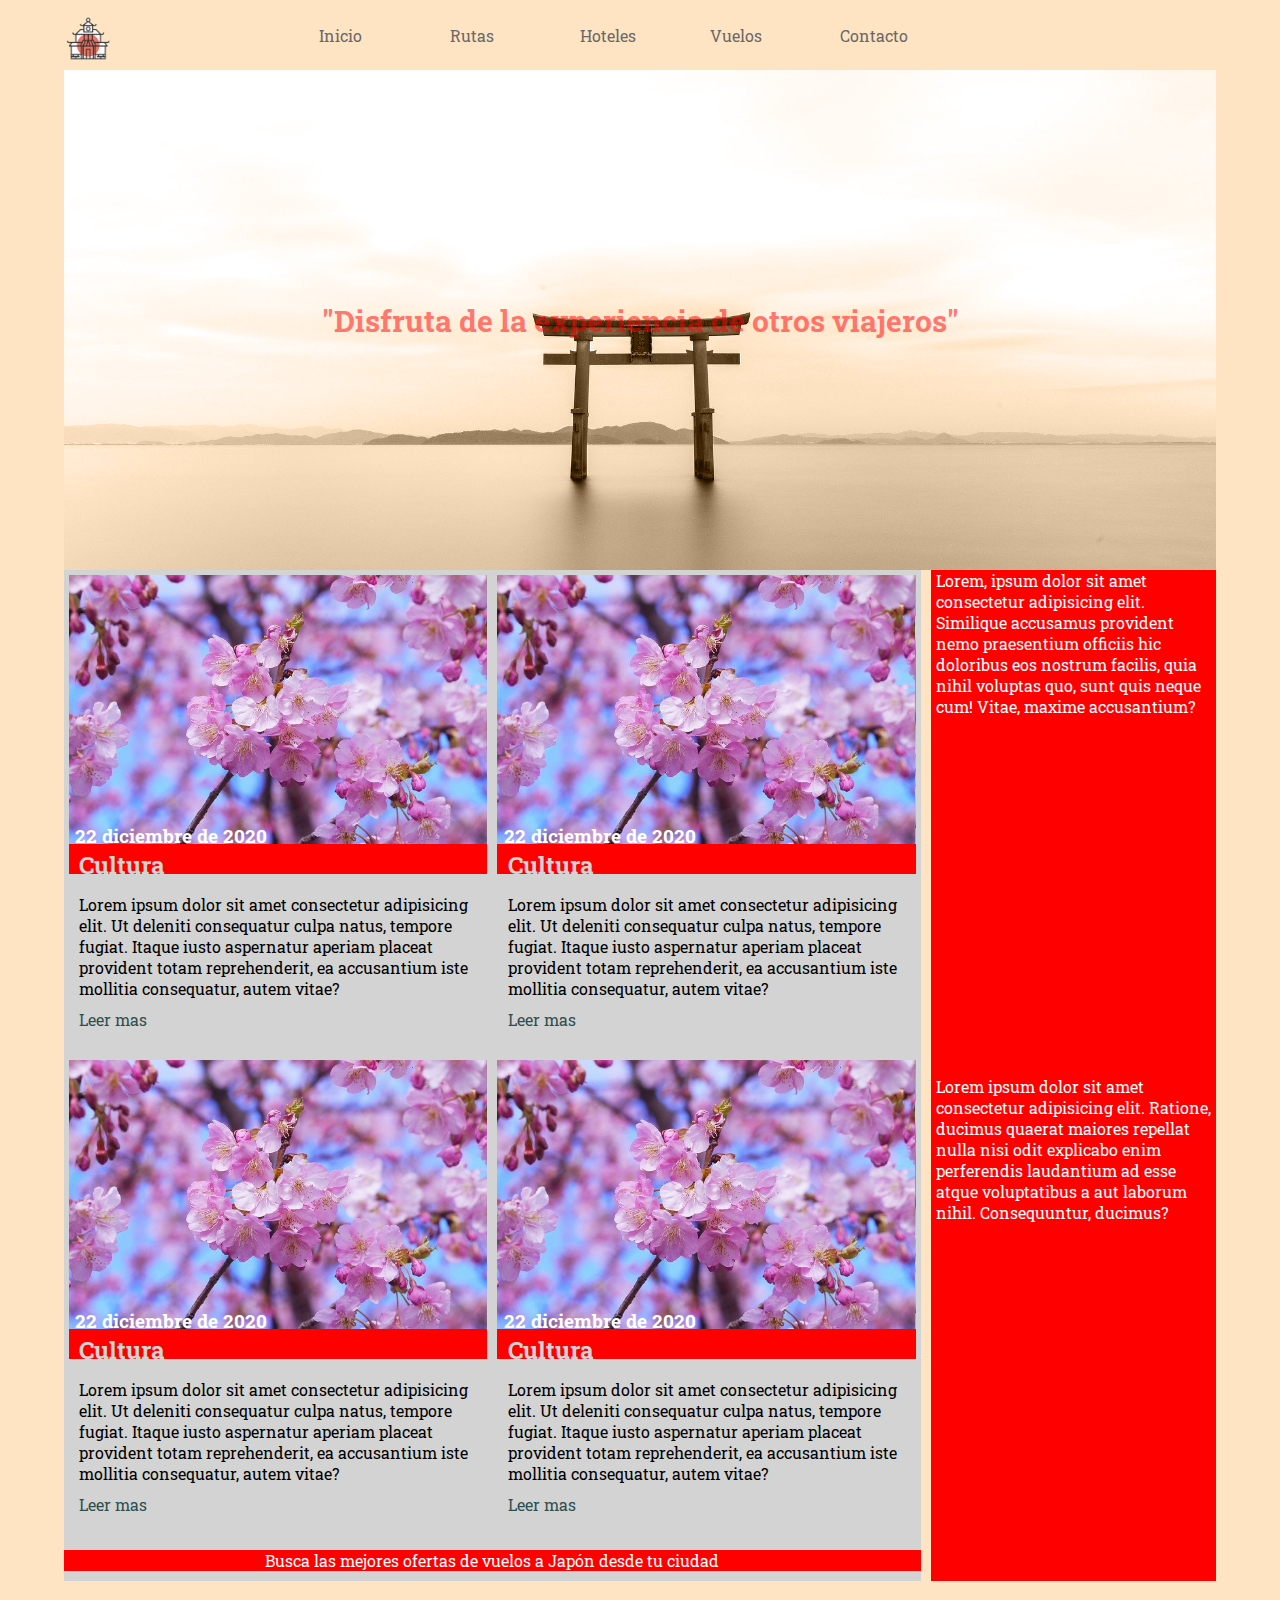
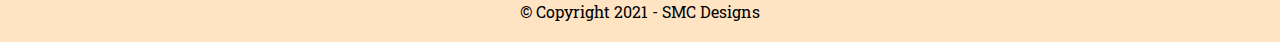
==== Nivel-3/index.html @ 650ad165 "Frst" ====
<!DOCTYPE html>
<html lang="en">
<head>
    <meta charset="UTF-8">
    <meta http-equiv="X-UA-Compatible" content="IE=edge">
    <meta name="viewport" content="width=device-width, initial-scale=1.0">
    <title>Restaurante Japón</title>
    <link rel="stylesheet" href="style.css">
    <link rel="stylesheet" href="https://pro.fontawesome.com/releases/v5.10.0/css/all.css" integrity="sha384-AYmEC3Yw5cVb3ZcuHtOA93w35dYTsvhLPVnYs9eStHfGJvOvKxVfELGroGkvsg+p" crossorigin="anonymous"/>
    <link rel="preconnect" href="https://fonts.gstatic.com">
<link href="https://fonts.googleapis.com/css2?family=Roboto+Slab&display=swap" rel="stylesheet">
</head>
<body>
    <nav>
        <div class="logo-container"> 
            <img src="./Material activitat Flex nivell 2-logo.png" alt="">
        </div> 
        <ul>
            <li><i class="fas fa-home"></i> <a href="">Inicio</a> </li>
            <li><i class="fas fa-road"></i> <a href="#">Rutas</a> </li>
            <li><i class="fas fa-hotel"></i> <a href="#">Hoteles</a></li>
            <li><i class="fas fa-fighter-jet"></i><a href="#">Vuelos</a></li>
            <li><i class="fas fa-phone"></i><a href="#">Contacto</a></li>
        </ul>
        <ul>
            <li><i class="fab fa-facebook-f"></i></li>
            <li><i class="fab fa-twitter"></i></li>
            <li><i class="fab fa-instagram"></i></li>
           
        </ul>
    </nav>
    <header>
        
        <h2>"Disfruta de la experiencia de otros viajeros"</h2>
    </header>
    <section>
    <article>
        <div class="container">
            <div class="container-grid">
                    <div class="grid-item">
                        <div class="img-item-container">
                        
                             <img src="./cherry-blossoms-1317308_640.jpg" alt="">
                             <div class="absolut-container">
                            <span>
                                <h3 class="date">
                                22 diciembre de 2020
                            </h3>
                            </span>
                                
                            </div>
                        </div>
                        <div class="cultura-container">
                            <h2>Cultura</h2>
                        </div>
                        <div class="text">
                        
                            <p>Lorem ipsum dolor sit amet consectetur adipisicing elit. Ut deleniti consequatur culpa natus, tempore fugiat. Itaque iusto aspernatur aperiam placeat provident totam reprehenderit, ea accusantium iste mollitia consequatur, autem vitae?</p>
                            <a href="#">Leer mas</a>
                        </div>
                    </div>


                    <div class="grid-item">
                        <div class="img-item-container">
                        
                             <img src="./cherry-blossoms-1317308_640.jpg" alt="">
                             <div class="absolut-container">
                            <span>
                                <h3 class="date">
                                22 diciembre de 2020
                            </h3>
                            </span>
                                
                            </div>
                        </div>
                        <div class="cultura-container">
                            <h2>Cultura</h2>
                        </div>
                        <div class="text">
                        
                            <p>Lorem ipsum dolor sit amet consectetur adipisicing elit. Ut deleniti consequatur culpa natus, tempore fugiat. Itaque iusto aspernatur aperiam placeat provident totam reprehenderit, ea accusantium iste mollitia consequatur, autem vitae?</p>
                            <a href="#">Leer mas</a>
                        </div>
                    </div>





                    <div class="grid-item">
                        <div class="img-item-container">
                        
                             <img src="./cherry-blossoms-1317308_640.jpg" alt="">
                             <div class="absolut-container">
                            <span>
                                <h3 class="date">
                                22 diciembre de 2020
                            </h3>
                            </span>
                                
                            </div>
                        </div>
                        <div class="cultura-container">
                            <h2>Cultura</h2>
                        </div>
                        <div class="text">
                        
                            <p>Lorem ipsum dolor sit amet consectetur adipisicing elit. Ut deleniti consequatur culpa natus, tempore fugiat. Itaque iusto aspernatur aperiam placeat provident totam reprehenderit, ea accusantium iste mollitia consequatur, autem vitae?</p>
                            <a href="#">Leer mas</a>
                        </div>
                    </div>



                    <div class="grid-item">
                        <div class="img-item-container">
                        
                             <img src="./cherry-blossoms-1317308_640.jpg" alt="">
                             <div class="absolut-container">
                            <span>
                                <h3 class="date">
                                22 diciembre de 2020
                            </h3>
                            </span>
                                
                            </div>
                        </div>
                        <div class="cultura-container">
                            <h2>Cultura</h2>
                        </div>
                        <div class="text">
                        
                            <p>Lorem ipsum dolor sit amet consectetur adipisicing elit. Ut deleniti consequatur culpa natus, tempore fugiat. Itaque iusto aspernatur aperiam placeat provident totam reprehenderit, ea accusantium iste mollitia consequatur, autem vitae?</p>
                            <a href="#">Leer mas</a>
                        </div>
                    </div>
                    <div class="last-grid-item">
                        <p>Busca las mejores ofertas de vuelos a Japón desde tu ciudad </p>
                    </div>
            </div>
            <div class="container-text">
                <p>Lorem, ipsum dolor sit amet consectetur adipisicing elit. Similique accusamus provident nemo praesentium officiis hic doloribus eos nostrum facilis, quia nihil voluptas quo, sunt quis neque cum! Vitae, maxime accusantium?</p>
                <p>Lorem ipsum dolor sit amet consectetur adipisicing elit. Ratione, ducimus quaerat maiores repellat nulla nisi odit explicabo enim perferendis laudantium ad esse atque voluptatibus a aut laborum nihil. Consequuntur, ducimus?</p>
            </div>
        </div>

    </article>
    <aside>


    </aside>
</section>
    <footer>

        <p>© Copyright 2021 - SMC Designs</p>
    </footer>

</body>
</html>
---- Nivel-3/style.css ----
*{
    margin: 0;
    padding: 0;
    list-style: none;
    text-decoration: none;
    font-family: 'Roboto Slab', serif;
   
}
html{
    background-color: bisque;
}
img{
   max-width: 100%;
    height: auto;
}
body{

}
header {
    position: relative;
    display: grid;
    grid-template-columns: 1fr;
    background-image: url(./tori-1976609_1920.jpg);
    background-position: center;
    background-position-y: center;
    background-size: cover;
    background-blend-mode: luminosity;
    background-color: bisque;
    width: 90%;
    margin: 0 auto;
    min-height: 500px;
    align-items: center;
    justify-items: center;
}
.navbar-container{
    display: grid;
    justify-content: center;
    width:100%;
    background-color: bisque;
}
nav{
    display: grid;
    grid-template-columns: 1fr 3fr 1fr;
    position: relative;
    width: 90%;
    max-height: 40px;
    justify-content: space-between;
    margin:  0 auto;
    z-index: 10;
    align-items: center;
    min-height: 50px;
   
    background-color: transparent;
    padding: 10px 0;
    
}
.logo-container{
    width: 48px;
    height: auto;
    max-height: 40px;
}
nav > ul{
    display:grid;
    grid-template-columns: 1fr 1fr 1fr 1fr 1fr;
    z-index: 10;
    padding: 0 20px;
}
nav > ul:last-child{
    display:grid;
    grid-template-columns: 1fr 1fr 1fr;
    z-index: 10;
    justify-items: flex-end;
}
nav > ul:last-child > li{
    margin-right: 0;
    margin-left: 10px;
}
nav > ul > li {
    color: dimgray;
    margin-right: 30px;
    cursor: pointer;
}
nav > ul > li:nth-last-child(1) {
    margin-right: 0px;
}
nav > ul > li:hover{
    color: firebrick;
}
nav > ul > li > i{
    color: inherit;
    margin-right: 5px;
}
nav > ul > li > a{
    color: inherit;
}

header > h2{
    top: 50%;
    font-size: 30px;
    color: red;
    text-align: center;
    opacity: 0.5;
}
.container{
    position: relative;
    display: grid;
    width: 90%;
    height: auto;
   grid-template-columns: 3fr 1fr;
    margin: 0 auto;
    justify-content: space-between;
    grid-gap: 10px;

}



/*Container*/
.container-grid{
    position: relative;
    display: grid;
    grid-template-columns: 1fr 1fr;
    grid-template-rows: 1fr 1fr;
 
    background-color: lightgrey;
    
}
.grid-item{
    margin: 10px 10px;

    margin: 5px;
}

.img-item-container{
    position: relative;
    display: grid;
    width: 100%;
    height: auto;
    background-image: url("./cherry-blossoms-1317308_640.jpg");

}
.absolut-container{
    position: absolute;
    display: grid;
    width: 100%;
    height: 100%;
    z-index: 3;
    align-self: baseline;
    top: 0;
    left: 0;
}
.absolut-container span{
    width: 95%;
    margin: 0 auto;
    height: 100%;
    display: grid;
    align-items: flex-end;
}
.date{
    margin: -4px;
    color: #fff;
}
.text{
    display: grid;
    width: 95%;
    margin: 20px auto;

}
.cultura-container{
 display: grid;
 width: 100%;   
 min-height: 30px;
 background-color: red;
 position: relative;

}
.cultura-container h2{
    color: lightgrey;
    position: absolute;
    padding: 0 2.5%;
    width: 100%;
    bottom: -7px;
   
}


.text a{
    cursor: pointer;
    margin-top: 10px;
    color:darkslategrey;
}
.text a:hover{
    color: red;
}
.last-grid-item{
   grid-column: 1/3;
    width: 100%;
    text-align: center;
    margin: 10px auto;
    background-color: red;
}
.last-grid-item p {
    color: #fff;

}
.container-text{
    width: 100%;
    display: grid;
    background-color: red;
}
.container-text p{
    color: #fff;
    margin: 0 5px;
    margin-bottom: 10px;
    height: fit-content;
}


footer{
    margin: 20px 0;
}
footer > p {
    text-align: center;
}

@media(max-width: 768px){
    .container{
        grid-template-columns: none;
       
    }
    
    .container-text{
        margin-top: 10px;
        width: 100%;
    }
    nav > ul > li > i{
        font-size: 15px;
    }
    nav > ul > li > a{
        font-size: 15px;
    }
    nav > ul > li {
        color: dimgray;
        margin-right: 10px;
        cursor: pointer;
    }
}


@media(max-width: 600px){
    .grid-item{
        grid-column: 1;

    }
    .container-grid{
        grid-template-columns: none;
    }
    nav > ul > li > i{
        font-size: 10px;
    }
    nav > ul > li > a{
        font-size: 10px;
    }
}
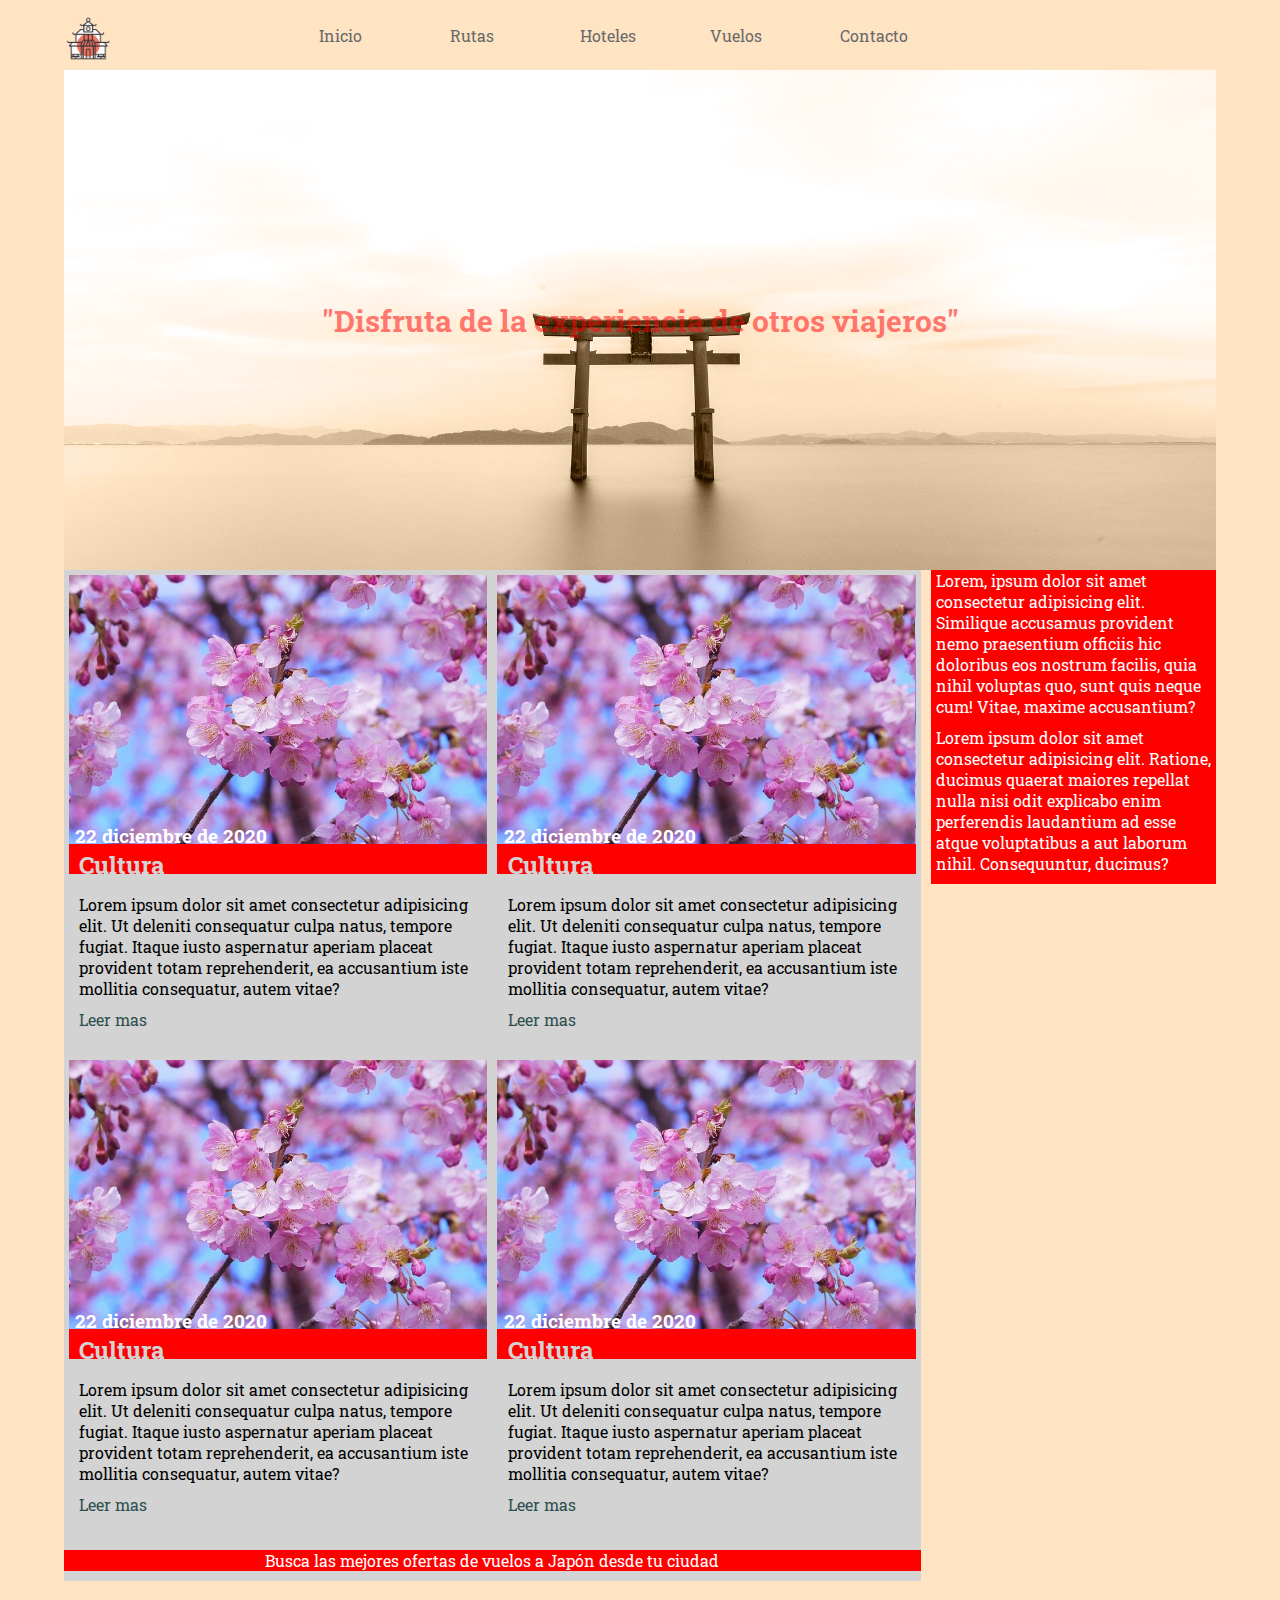
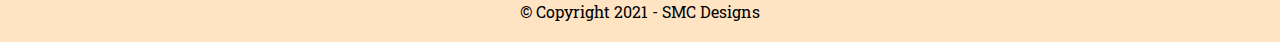
==== commit 1241e2f6: "liempieza" ====
--- a/Nivel-3/index.html
+++ b/Nivel-3/index.html
@@ -13,7 +13,7 @@
 <body>
     <nav>
         <div class="logo-container"> 
-            <img src="./Material activitat Flex nivell 2-logo.png" alt="">
+            <img src="./pictures/Material activitat Flex nivell 2-logo.png" alt="">
         </div> 
         <ul>
             <li><i class="fas fa-home"></i> <a href="">Inicio</a> </li>
@@ -40,7 +40,7 @@
                     <div class="grid-item">
                         <div class="img-item-container">
                         
-                             <img src="./cherry-blossoms-1317308_640.jpg" alt="">
+                             <img src="./pictures/cherry-blossoms-1317308_640.jpg" alt="">
                              <div class="absolut-container">
                             <span>
                                 <h3 class="date">
@@ -64,7 +64,7 @@
                     <div class="grid-item">
                         <div class="img-item-container">
                         
-                             <img src="./cherry-blossoms-1317308_640.jpg" alt="">
+                             <img src="./pictures/cherry-blossoms-1317308_640.jpg" alt="">
                              <div class="absolut-container">
                             <span>
                                 <h3 class="date">
@@ -91,7 +91,7 @@
                     <div class="grid-item">
                         <div class="img-item-container">
                         
-                             <img src="./cherry-blossoms-1317308_640.jpg" alt="">
+                             <img src="./pictures/cherry-blossoms-1317308_640.jpg" alt="">
                              <div class="absolut-container">
                             <span>
                                 <h3 class="date">
@@ -116,7 +116,7 @@
                     <div class="grid-item">
                         <div class="img-item-container">
                         
-                             <img src="./cherry-blossoms-1317308_640.jpg" alt="">
+                             <img src="./pictures/cherry-blossoms-1317308_640.jpg" alt="">
                              <div class="absolut-container">
                             <span>
                                 <h3 class="date">
--- a/Nivel-3/style.css
+++ b/Nivel-3/style.css
@@ -20,7 +20,7 @@
     position: relative;
     display: grid;
     grid-template-columns: 1fr;
-    background-image: url(./tori-1976609_1920.jpg);
+    background-image: url(./pictures/tori-1976609_1920.jpg);
     background-position: center;
     background-position-y: center;
     background-size: cover;
@@ -136,7 +136,7 @@
     display: grid;
     width: 100%;
     height: auto;
-    background-image: url("./cherry-blossoms-1317308_640.jpg");
+    background-image: url("./pictures/cherry-blossoms-1317308_640.jpg");
 
 }
 .absolut-container{
@@ -207,12 +207,13 @@
     width: 100%;
     display: grid;
     background-color: red;
+	height: max-content;
 }
 .container-text p{
     color: #fff;
     margin: 0 5px;
     margin-bottom: 10px;
-    height: fit-content;
+   
 }
 
 
